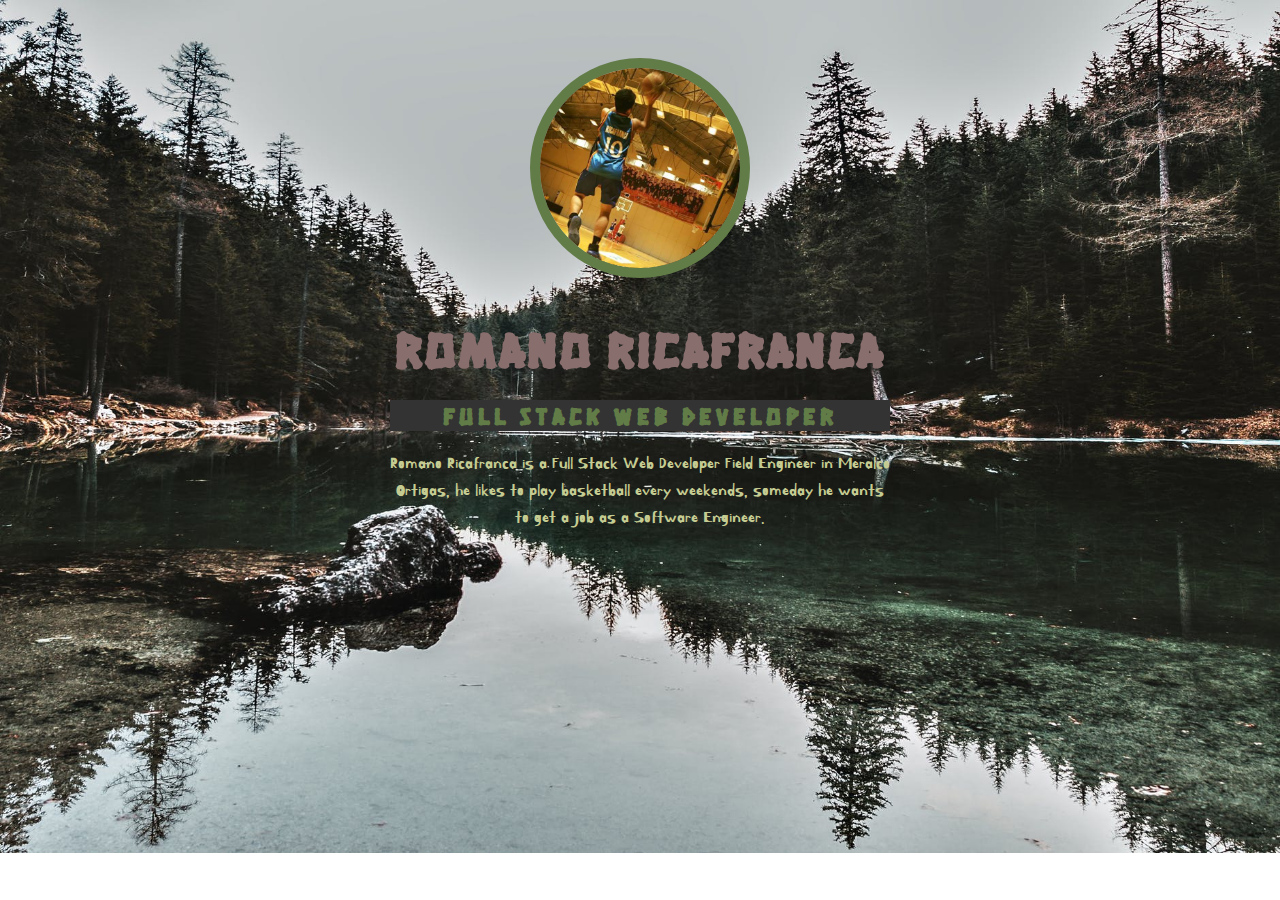
==== index.html @ 307972ab "includes portfoliov.1" ====
<!DOCTYPE html>
<html>
<head>
	<title>Developer Portfolio | Romano Ricafranca</title>

<!-- link to external css -->
<link rel="stylesheet" type="text/css" href="assets/css/style.css">

<!-- link to google fonts -->
<link href="https://fonts.googleapis.com/css?family=Hanalei+Fill|Kirang+Haerang" rel="stylesheet">

</head>
<body>
 

	<div class="container">
		<img id="me" src="assets/images/img.jpg">

		
		<h1>romano ricafranca</h1>

		<h2>Full Stack Web Developer</h2>
		<p class="about">Romano Ricafranca is a Full Stack Web Developer Field Engineer in Meralco Ortigas, he likes to play basketball every weekends, someday he wants to get a job as a Software Engineer.</p>
	
	</div>

</body>
</html>
---- assets/css/style.css ----
body {
	background-image: url(../images/img1.jpeg);
	background-repeat: no-repeat;
	background-size: cover;
	color: #896e6e;
	font-family: 'Hanalei Fill', cursive;
	/*background-image: url(../images/retro.png);*/
	/*background-color: #0070c9;*/
}

h1 {
	font-size: 50px;
	margin-bottom: 0;
	background-color: #333;
	text-transform: uppercase;
	letter-spacing: 3px;
	background-color: rgba(51,51,51,0);

}

h2{
	font-size: 50px
	text-transform: uppercase;
	letter-spacing: 5px;
	color: #627c48;
	background-color: rgba(51,51,51,1.8);
}

#me {

	height: 200px;
	width: 200px;
	border-radius: 50%;
	border-style: solid;
	border-width: 10px;
	border-color: #627c48;
	margin-top: 50px;
}

.about {
	color: #c5cc92;
	width: 100%;
	font-size: 18px;
	line-height: 1.5;
	background-color: rgba(51,51,51,0);
	font-family: 'Kirang Haerang', cursive;

}

.container {
	width: 500px;
	margin: 0 auto;
	text-align: center;

}
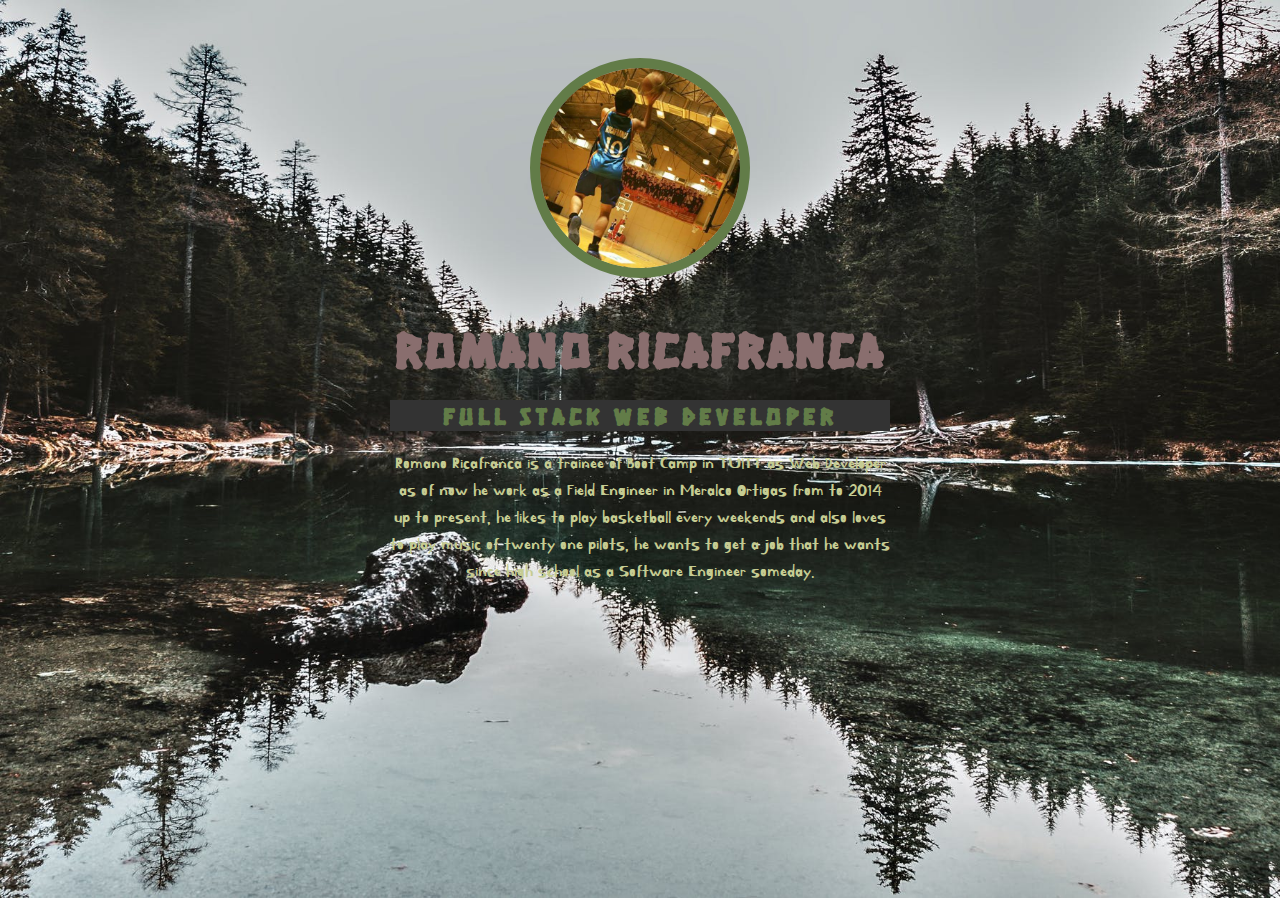
==== commit 8dde936b: "update message" ====
--- a/index.html
+++ b/index.html
@@ -20,7 +20,7 @@
 		<h1>romano ricafranca</h1>
 
 		<h2>Full Stack Web Developer</h2>
-		<p class="about">Romano Ricafranca is a Full Stack Web Developer Field Engineer in Meralco Ortigas, he likes to play basketball every weekends, someday he wants to get a job as a Software Engineer.</p>
+		<p class="about">Romano Ricafranca is a trainee of Boot Camp in TUITT as Web Developer as of now he work as a Field Engineer in Meralco Ortigas from to 2014 up to present, he likes to play basketball every weekends and also loves to play music of twenty one pilots, he wants to get a job that he wants since high school as a Software Engineer someday.</p>
 	
 	</div>
 
--- a/assets/css/style.css
+++ b/assets/css/style.css
@@ -1,4 +1,5 @@
 body {
+	height: 98vh;
 	background-image: url(../images/img1.jpeg);
 	background-repeat: no-repeat;
 	background-size: cover;
@@ -52,4 +53,13 @@
 	margin: 0 auto;
 	text-align: center;
 
-}+}
+
+.fb {
+	color: #c5cc92;
+	width: 100%;
+	font-size: 22px;
+	line-height: 1.5;
+	background-color: rgba(51,51,51,0);
+	font-family: 'Kirang Haerang', cursive;
+}
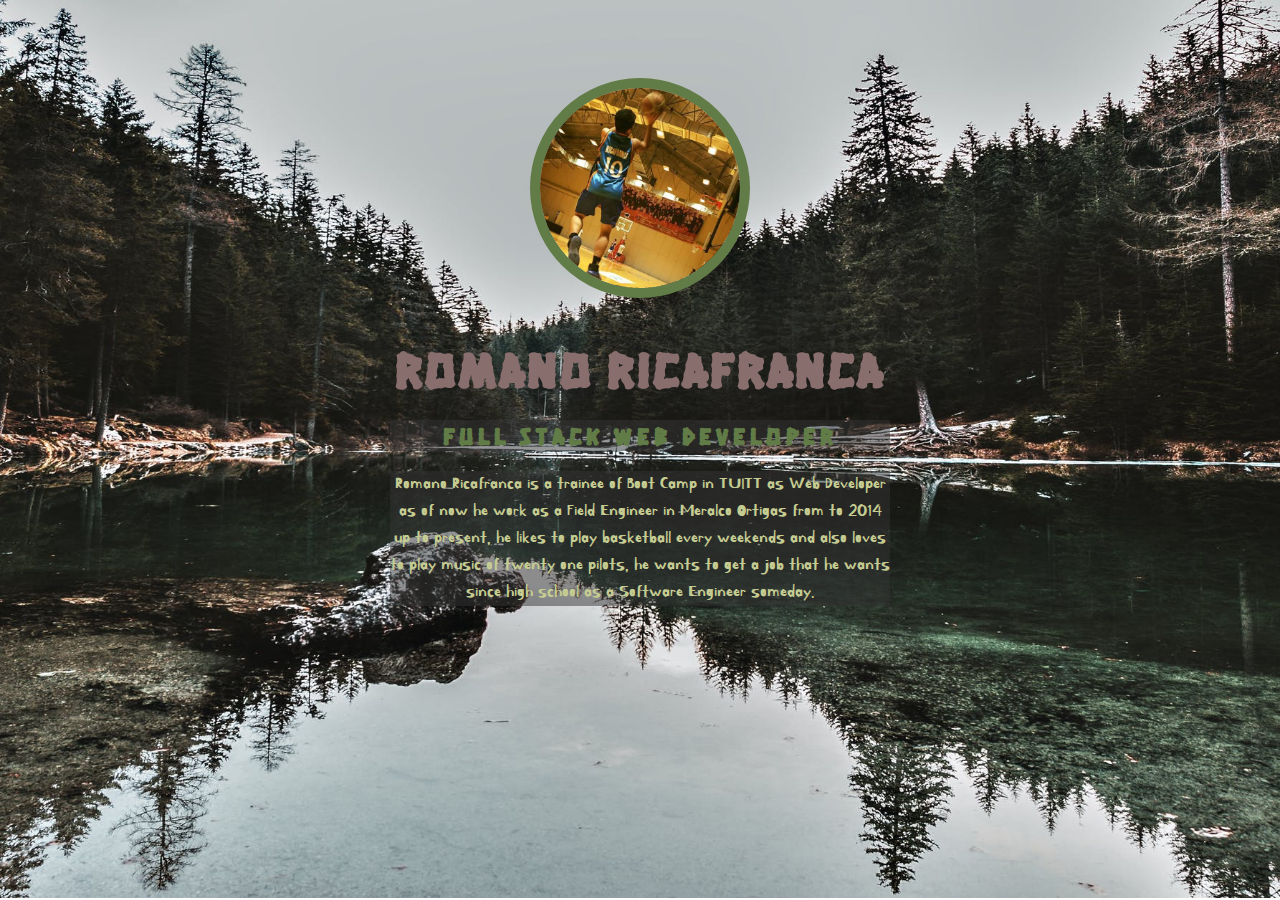
==== commit cb4cd647: "includes updates on my portfolio" ====
--- a/index.html
+++ b/index.html
@@ -8,6 +8,10 @@
 
 <!-- link to google fonts -->
 <link href="https://fonts.googleapis.com/css?family=Hanalei+Fill|Kirang+Haerang" rel="stylesheet">
+
+<!-- favicon -->
+<link rel="icon" type="image/gif/png" href="assets/images/logo.png">
+
 
 </head>
 <body>
--- a/assets/css/style.css
+++ b/assets/css/style.css
@@ -24,7 +24,7 @@
 	text-transform: uppercase;
 	letter-spacing: 5px;
 	color: #627c48;
-	background-color: rgba(51,51,51,1.8);
+	background-color: rgba(51,51,51,0.5);
 }
 
 #me {
@@ -35,7 +35,7 @@
 	border-style: solid;
 	border-width: 10px;
 	border-color: #627c48;
-	margin-top: 50px;
+	margin-top: 70px;
 }
 
 .about {
@@ -43,7 +43,7 @@
 	width: 100%;
 	font-size: 18px;
 	line-height: 1.5;
-	background-color: rgba(51,51,51,0);
+	background-color: rgba(51,51,51,0.5);
 	font-family: 'Kirang Haerang', cursive;
 
 }
@@ -54,12 +54,3 @@
 	text-align: center;
 
 }
-
-.fb {
-	color: #c5cc92;
-	width: 100%;
-	font-size: 22px;
-	line-height: 1.5;
-	background-color: rgba(51,51,51,0);
-	font-family: 'Kirang Haerang', cursive;
-}
